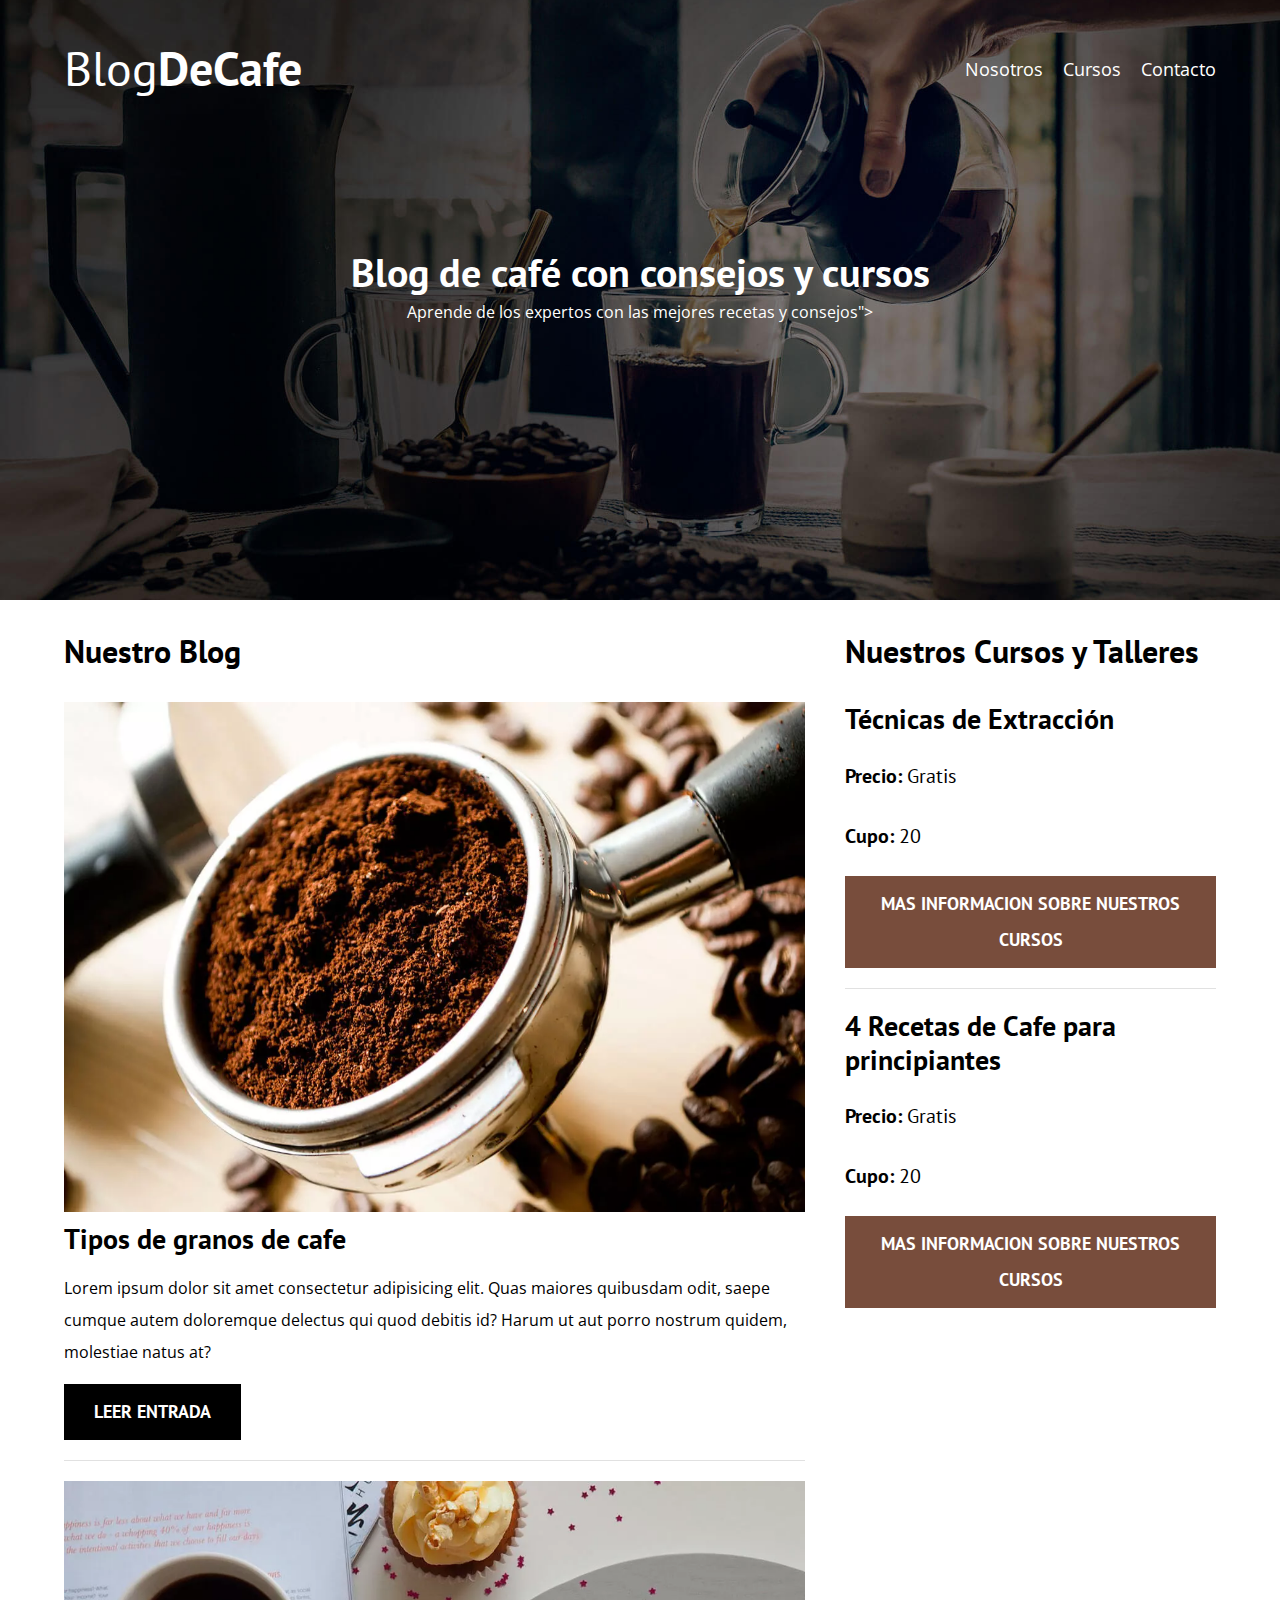
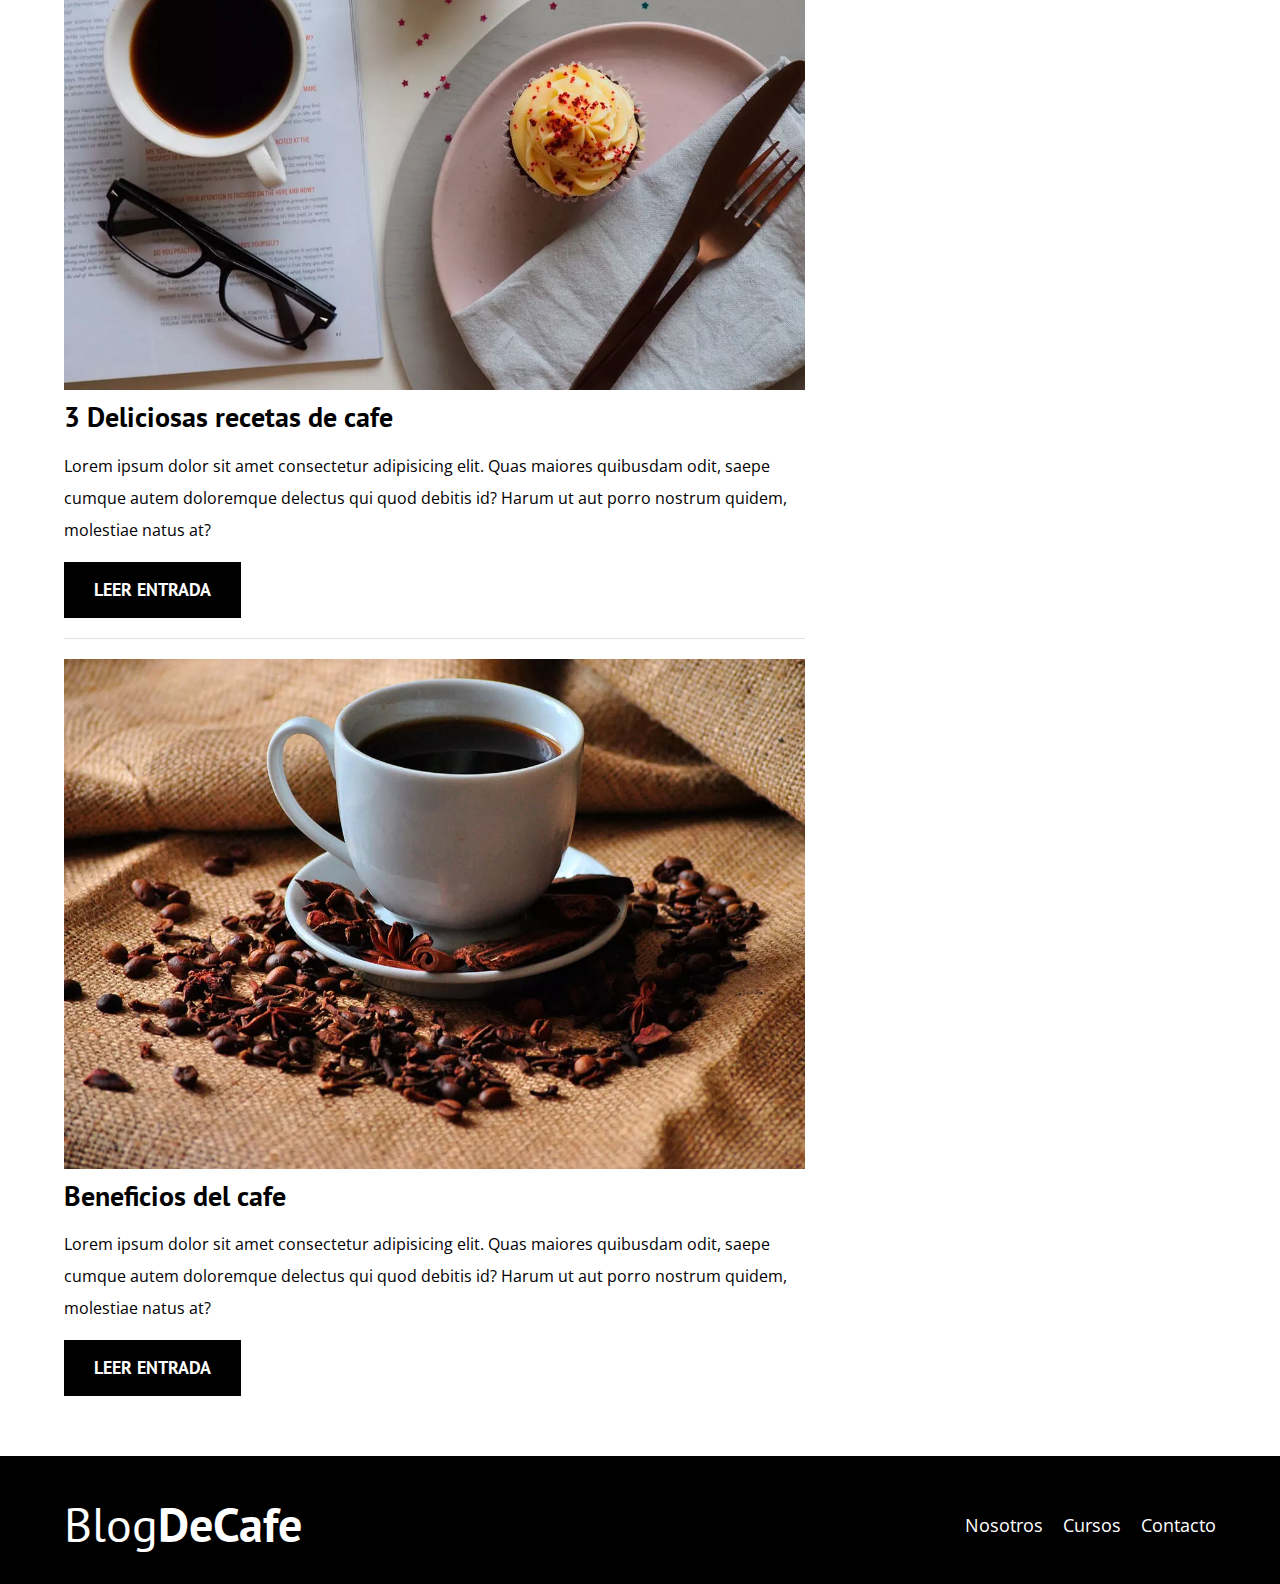
==== index.html @ 02feb901 "Add files via upload" ====
<!DOCTYPE html>
<html lang="en">
<head>
    <meta charset="UTF-8">
    <meta name="viewport" content="width=device-width, initial-scale=1.0">
    <title>BlogDeCafe</title>
    <meta name="description" content="Página web de blog de cafe">
    <link rel="preconnect" href="https://fonts.googleapis.com">
    <link rel="preconnect" href="https://fonts.gstatic.com" crossorigin>
    <!--prefetch-->
    <link rel="prefetch" href="nosotros.html">

    <!-- Preload -->
    <link rel="preload" href="css/normalize.css" as="style">
    <link rel="stylesheet" href="css/normalize.css">

    <link rel="preload" href="https://fonts.googleapis.com/css2?family=Open+Sans:ital@0;1&family=PT+Sans:wght@400;700&display=swap" crossorigin="anonymous" as="font" >
    <link href="https://fonts.googleapis.com/css2?family=Open+Sans:ital@0;1&family=PT+Sans:wght@400;700&display=swap" rel="stylesheet">
    
    <link rel="preload" href="css/style.css" as="style">
    <link rel="stylesheet" href="css/style.css">


</head>
<body>
    <header class="header">
        <div class="contenedor">
            <div class="barra">
                <a class="logo" href="index.html">
                    <h1 class="logo__nombre no-margin centrar-texto" >Blog<span class="logo__bold">DeCafe</span></h1>
                </a>
                <nav class="navegacion">
                    <a href="nosotros.html" class="navegacion__enlace">Nosotros</a>
                    <a href="cursos.html" class="navegacion__enlace">Cursos</a>
                    <a href="contacto.html" class="navegacion__enlace">Contacto</a>
                </nav>
            </div>
        </div>
        <div class="header__texto">
            <h2 class="no-margin">Blog de café con consejos y cursos</h2>
            <p class="no-margin">Aprende de los expertos con las mejores recetas y consejos"></p>
        </div> 
    </header>
    <div class="contenedor contenido-principal">
        <main class="blog">
            <h3>Nuestro Blog</h3>
            <article class="entrada">
                <div class="entrada_imagen">
                    <picture>
                        <source srcset="img/blog1.webp" type="image/webp">
                        <img  src="img/blog1.jpg" alt="imagen blog" loading="lazy">
                    </picture>
                    
                </div>
                <div class="entrada_contenido">
                    <h4 class="no-margin">Tipos de granos de cafe</h4>
                    <p>Lorem ipsum dolor sit amet consectetur adipisicing elit. Quas maiores quibusdam odit, saepe cumque autem doloremque delectus qui quod debitis id? Harum ut aut porro nostrum quidem, molestiae natus at?</p>
                    <a href="entrada.html" class="boton boton--primario">Leer Entrada</a>
                </div>
            </article>

            <article class="entrada">
                <div class="entrada_imagen">
                    <picture>
                        <source srcset="img/blog2.webp" type="image/webp">
                        <img  src="img/blog2.jpg" alt="imagen blog" loading="lazy">
                    </picture>
                    
                </div>
                <div class="entrada_contenido">
                    <h4 class="no-margin">3 Deliciosas recetas de cafe</h4>
                    <p>Lorem ipsum dolor sit amet consectetur adipisicing elit. Quas maiores quibusdam odit, saepe cumque autem doloremque delectus qui quod debitis id? Harum ut aut porro nostrum quidem, molestiae natus at?</p>
                    <a href="entrada.html" class="boton boton--primario">Leer Entrada</a>
                </div>
            </article>

            <article class="entrada">
                <div class="entrada_imagen">
                    <picture>
                        <source srcset="img/blog3.webp" type="image/webp">
                        <img src="img/blog3.jpg" alt="imagen blog" loading="lazy">
                    </picture>
                    
                </div>
                <div class="entrada_contenido">
                    <h4 class="no-margin">Beneficios del cafe</h4>
                    <p>Lorem ipsum dolor sit amet consectetur adipisicing elit. Quas maiores quibusdam odit, saepe cumque autem doloremque delectus qui quod debitis id? Harum ut aut porro nostrum quidem, molestiae natus at?</p>
                    <a href="entrada.html" class="boton boton--primario">Leer Entrada</a>
                </div>
            </article>
        </main>
        <aside class="sidebar">
            <h3>Nuestros Cursos y Talleres</h3>
            <ul class="cursos no-padding">
                <li class="widget-curso">
                    <h4 class="no-margin">Técnicas de Extracción</h4>
                    <p class="widget-curso__label">Precio: <span class="widget-curso__info">Gratis</span></p>
                    <p class="widget-curso__label">Cupo: <span class="widget-curso__info">20</span></p>
                    <a href="entrada.html" class="boton boton--secundario">Mas Informacion sobre nuestros cursos</a>
                </li>

                <li class="widget-curso">
                    <h4 class="no-margin">4 Recetas de Cafe para principiantes</h4>
                    <p class="widget-curso__label">Precio: <span class="widget-curso__info">Gratis</span></p>
                    <p class="widget-curso__label">Cupo: <span class="widget-curso__info">20</span></p>
                    <a href="entrada.html" class="boton boton--secundario">Mas Informacion sobre nuestros cursos</a>
                </li>
            </ul>
        </aside>
    </div>
    <footer class="footer">
        <div class="contenedor">
            <div class="barra">
                <a class="logo" href="index.html">
                    <h1 class="logo__nombre no-margin centrar-texto" >Blog<span class="logo__bold">DeCafe</span></h1>
                </a>
                <nav class="navegacion">
                    <a href="nosotros.html" class="navegacion__enlace">Nosotros</a>
                    <a href="cursos.html" class="navegacion__enlace">Cursos</a>
                    <a href="contacto.html" class="navegacion__enlace">Contacto</a>
                </nav>
            </div>
        </div>
    </footer>
    <script src="js/modernizr.js" defer></script>
</body>
</html>
---- css/style.css ----
:root {
    --fuenteHeadings: 'PT Sans', sans-serif;
    --fuenteParrafos: 'Open Sans', sans-serif;

    --primario: #784D3C;
    --gris:#e1e1e1;
    --blanco: #ffffff;
    --negro: #000000;
}

html{
    box-sizing: border-box;
    font-size: 62.5%; /* 1rem = 10px */
}

*, *:before, *:after {
    box-sizing: inherit;
}

body{
    font-family: var(--fuenteParrafos);
    font-size: 1.6rem;
    line-height: 2;
}

/** Globales **/
.contenedor {
    max-width: 120rem;
    width: 90%;
    width: min(90%, 120rem);
    margin: 0 auto;
}

a{
    text-decoration: none;
}

h1,h2,h3,h4{
    font-family: var(--fuenteHeadings);
    line-height: 1.2;
}

h1{
    font-size: 4.8rem;
}

h2{
    font-size: 4rem;
}

h3{
    font-size: 3.2rem;
}

h4{
    font-size: 2.8rem;
}

img{
    max-width: 100%;
}

/*** Utilidades ***/
.no-margin {
    margin: 0;
}

.no-padding {
    padding: 0;
}

.centrar-texto {
    text-align: center;
}

/** Header **/
.webp .header{
    background-image: url(../img/banner.webp);
}
.webp .header{
    background-image: url(../img/banner.jpg);
}

.header {
   background-image: url(../img/banner.jpg);
   height: 60rem;
   background-size: cover;
   background-repeat: no-repeat;
   background-position: center center;
}

.header__texto{
    text-align: center;
    color: var(--blanco);
    
}

@media (min-width: 768px) {
    .header__texto{
        margin-top: 15rem;
    }
}
.barra{
    padding-top: 4rem;
}

@media (min-width: 768px) {
    .barra{
        display: flex;
        justify-content: space-between;
        align-items: center;
    }
}

.logo {
    color: var(--blanco);
}

.logo__nombre{
    font-weight: normal;
}

.logo__bold{
    font-weight: 700;
}

.navegacion__enlace{
    display:block;
    text-align: center;
    font-size: 1.8rem;
    color: var(--blanco);
}

@media (min-width: 768px) {
    .navegacion{
        display: flex;
        gap: 2rem;
    }
}

@media (min-width: 768px){
    .contenido-principal{
        display: grid;
        grid-template-columns: 2fr 1fr;
        column-gap: 4rem;
    }
}

.entrada{
    border-bottom: 1px solid var(--gris);
    margin-bottom: 2rem;
}
.entrada:last-of-type{
    border: none;
    margin-bottom: 0;
}

.boton{
    display: block;
    font-family: var(--fuenteHeadings);
    color: var(--blanco);
    text-align: center;
    padding: 1rem 3rem;
    font-size: 1.8rem;
    text-transform: uppercase;
    font-weight: 700;
    margin-bottom: 2rem;
    border: none;

}
@media (min-width: 768px) {
    .boton{
        display: inline-block;
    }
}

.boton:hover{
    cursor: pointer;
}
.boton--primario{
    background-color: var(--negro);
}

.boton--secundario{
    background-color: var(--primario);
}

.cursos{
    list-style: none;
}
.widget-curso{
    border-bottom: 1px solid var(--gris);
    margin-bottom: 2rem;    
}
.widget-curso:last-of-type{
    border: none;
    margin-bottom: 0;
}
.widget-curso__label{
    font-family: var(--fuenteHeadings);
    font-weight: bold;
}
.widget-curso__info{
    font-weight: normal;
}
.widget-curso__label,
.widget-curso__info{
    font-size: 2rem;
}

.footer{
    background-color: var(--negro);
    padding-bottom: 3rem;
    margin-top: 4rem;
}

@media (min-width: 768px) {
    /*.sobre-nosotros{
        display: flex;
        gap: 2rem;
        justify-content: space-between;
    }
    .sobre-nosotros__imagen,
    .sobre-nosotros__texto{
        flex-basis: 50%;
        
    } es lo mismo que lo de abajo*/

    .sobre-nosotros{
        display: grid;
        grid-template-columns: repeat(2, 1fr);
        column-gap: 2rem;
    } 
}

/** Cursos **/
.curso{
    padding: 3rem 0;
    border-bottom: 1px solid var(--gris);
}

@media (min-width: 768px) {
    .curso{
        display: grid;
        grid-template-columns: 1fr 2fr;
        column-gap: 2rem;
    }
}
.curso:last-of-type{
    border: none;
}

.curso__label{
    font-family: var(--fuenteHeadings);
    font-weight: bold;
}
.curso__info{
    font-weight: normal;
}
.curso__label,
.curso__info{
    font-size: 2rem;
}

/** Contacto **/
.contacto-bg{
    background-image: url(../img/contacto.jpg);
    height: 40rem;
    background-size: cover;
    background-repeat: no-repeat;

}


.formulario{
    background-color: var(--blanco);
    margin: -5rem auto 0 auto;
    width: 95%;
    padding: 5rem;
}
.campo{
    display: flex;
    margin-bottom: 2rem;
    gap: 2rem;
}
.campo__label{
    flex: 0 0 9rem;
    text-align: right;
}

.campo__field{
    flex: 1;
    border: 1px solid var(--gris);
}
.campo__field--textarea{
    height: 20rem;
}
---- css/style.css ----
:root {
    --fuenteHeadings: 'PT Sans', sans-serif;
    --fuenteParrafos: 'Open Sans', sans-serif;

    --primario: #784D3C;
    --gris:#e1e1e1;
    --blanco: #ffffff;
    --negro: #000000;
}

html{
    box-sizing: border-box;
    font-size: 62.5%; /* 1rem = 10px */
}

*, *:before, *:after {
    box-sizing: inherit;
}

body{
    font-family: var(--fuenteParrafos);
    font-size: 1.6rem;
    line-height: 2;
}

/** Globales **/
.contenedor {
    max-width: 120rem;
    width: 90%;
    width: min(90%, 120rem);
    margin: 0 auto;
}

a{
    text-decoration: none;
}

h1,h2,h3,h4{
    font-family: var(--fuenteHeadings);
    line-height: 1.2;
}

h1{
    font-size: 4.8rem;
}

h2{
    font-size: 4rem;
}

h3{
    font-size: 3.2rem;
}

h4{
    font-size: 2.8rem;
}

img{
    max-width: 100%;
}

/*** Utilidades ***/
.no-margin {
    margin: 0;
}

.no-padding {
    padding: 0;
}

.centrar-texto {
    text-align: center;
}

/** Header **/
.webp .header{
    background-image: url(../img/banner.webp);
}
.webp .header{
    background-image: url(../img/banner.jpg);
}

.header {
   background-image: url(../img/banner.jpg);
   height: 60rem;
   background-size: cover;
   background-repeat: no-repeat;
   background-position: center center;
}

.header__texto{
    text-align: center;
    color: var(--blanco);
    
}

@media (min-width: 768px) {
    .header__texto{
        margin-top: 15rem;
    }
}
.barra{
    padding-top: 4rem;
}

@media (min-width: 768px) {
    .barra{
        display: flex;
        justify-content: space-between;
        align-items: center;
    }
}

.logo {
    color: var(--blanco);
}

.logo__nombre{
    font-weight: normal;
}

.logo__bold{
    font-weight: 700;
}

.navegacion__enlace{
    display:block;
    text-align: center;
    font-size: 1.8rem;
    color: var(--blanco);
}

@media (min-width: 768px) {
    .navegacion{
        display: flex;
        gap: 2rem;
    }
}

@media (min-width: 768px){
    .contenido-principal{
        display: grid;
        grid-template-columns: 2fr 1fr;
        column-gap: 4rem;
    }
}

.entrada{
    border-bottom: 1px solid var(--gris);
    margin-bottom: 2rem;
}
.entrada:last-of-type{
    border: none;
    margin-bottom: 0;
}

.boton{
    display: block;
    font-family: var(--fuenteHeadings);
    color: var(--blanco);
    text-align: center;
    padding: 1rem 3rem;
    font-size: 1.8rem;
    text-transform: uppercase;
    font-weight: 700;
    margin-bottom: 2rem;
    border: none;

}
@media (min-width: 768px) {
    .boton{
        display: inline-block;
    }
}

.boton:hover{
    cursor: pointer;
}
.boton--primario{
    background-color: var(--negro);
}

.boton--secundario{
    background-color: var(--primario);
}

.cursos{
    list-style: none;
}
.widget-curso{
    border-bottom: 1px solid var(--gris);
    margin-bottom: 2rem;    
}
.widget-curso:last-of-type{
    border: none;
    margin-bottom: 0;
}
.widget-curso__label{
    font-family: var(--fuenteHeadings);
    font-weight: bold;
}
.widget-curso__info{
    font-weight: normal;
}
.widget-curso__label,
.widget-curso__info{
    font-size: 2rem;
}

.footer{
    background-color: var(--negro);
    padding-bottom: 3rem;
    margin-top: 4rem;
}

@media (min-width: 768px) {
    /*.sobre-nosotros{
        display: flex;
        gap: 2rem;
        justify-content: space-between;
    }
    .sobre-nosotros__imagen,
    .sobre-nosotros__texto{
        flex-basis: 50%;
        
    } es lo mismo que lo de abajo*/

    .sobre-nosotros{
        display: grid;
        grid-template-columns: repeat(2, 1fr);
        column-gap: 2rem;
    } 
}

/** Cursos **/
.curso{
    padding: 3rem 0;
    border-bottom: 1px solid var(--gris);
}

@media (min-width: 768px) {
    .curso{
        display: grid;
        grid-template-columns: 1fr 2fr;
        column-gap: 2rem;
    }
}
.curso:last-of-type{
    border: none;
}

.curso__label{
    font-family: var(--fuenteHeadings);
    font-weight: bold;
}
.curso__info{
    font-weight: normal;
}
.curso__label,
.curso__info{
    font-size: 2rem;
}

/** Contacto **/
.contacto-bg{
    background-image: url(../img/contacto.jpg);
    height: 40rem;
    background-size: cover;
    background-repeat: no-repeat;

}


.formulario{
    background-color: var(--blanco);
    margin: -5rem auto 0 auto;
    width: 95%;
    padding: 5rem;
}
.campo{
    display: flex;
    margin-bottom: 2rem;
    gap: 2rem;
}
.campo__label{
    flex: 0 0 9rem;
    text-align: right;
}

.campo__field{
    flex: 1;
    border: 1px solid var(--gris);
}
.campo__field--textarea{
    height: 20rem;
}
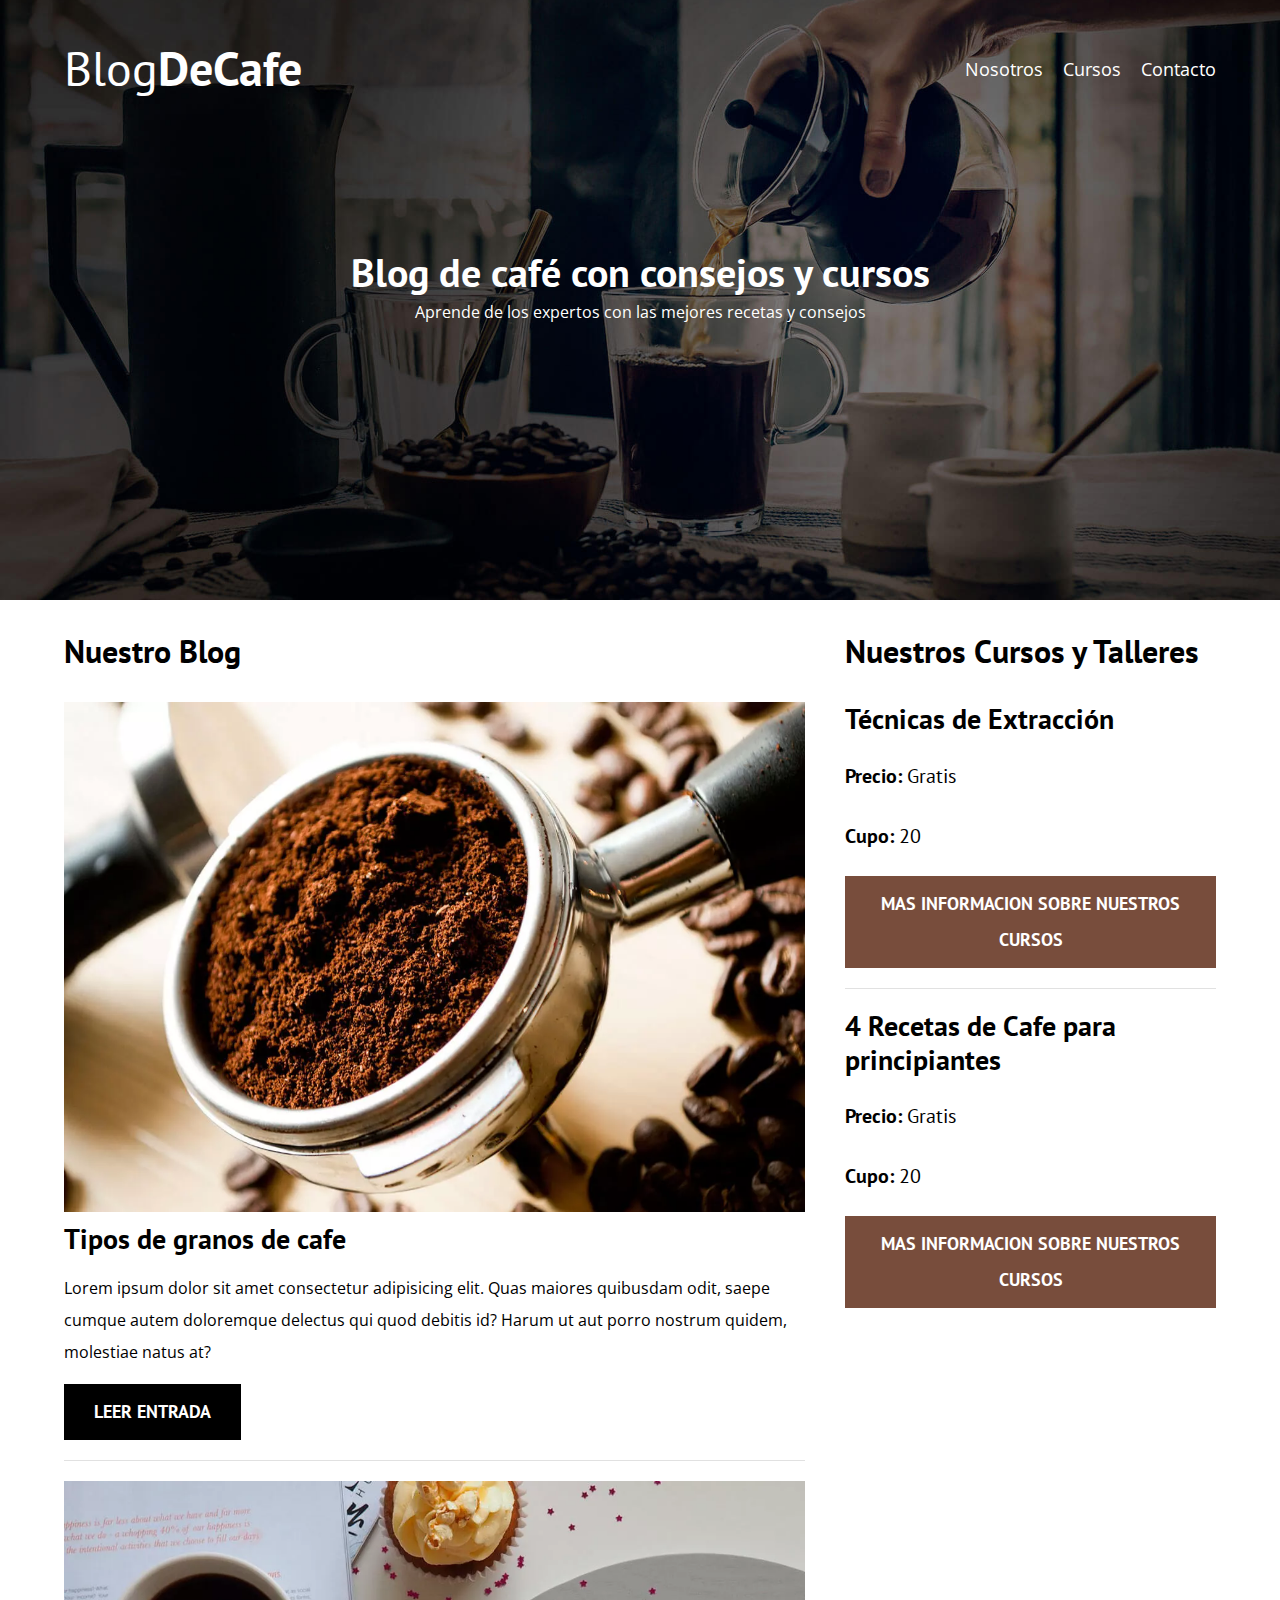
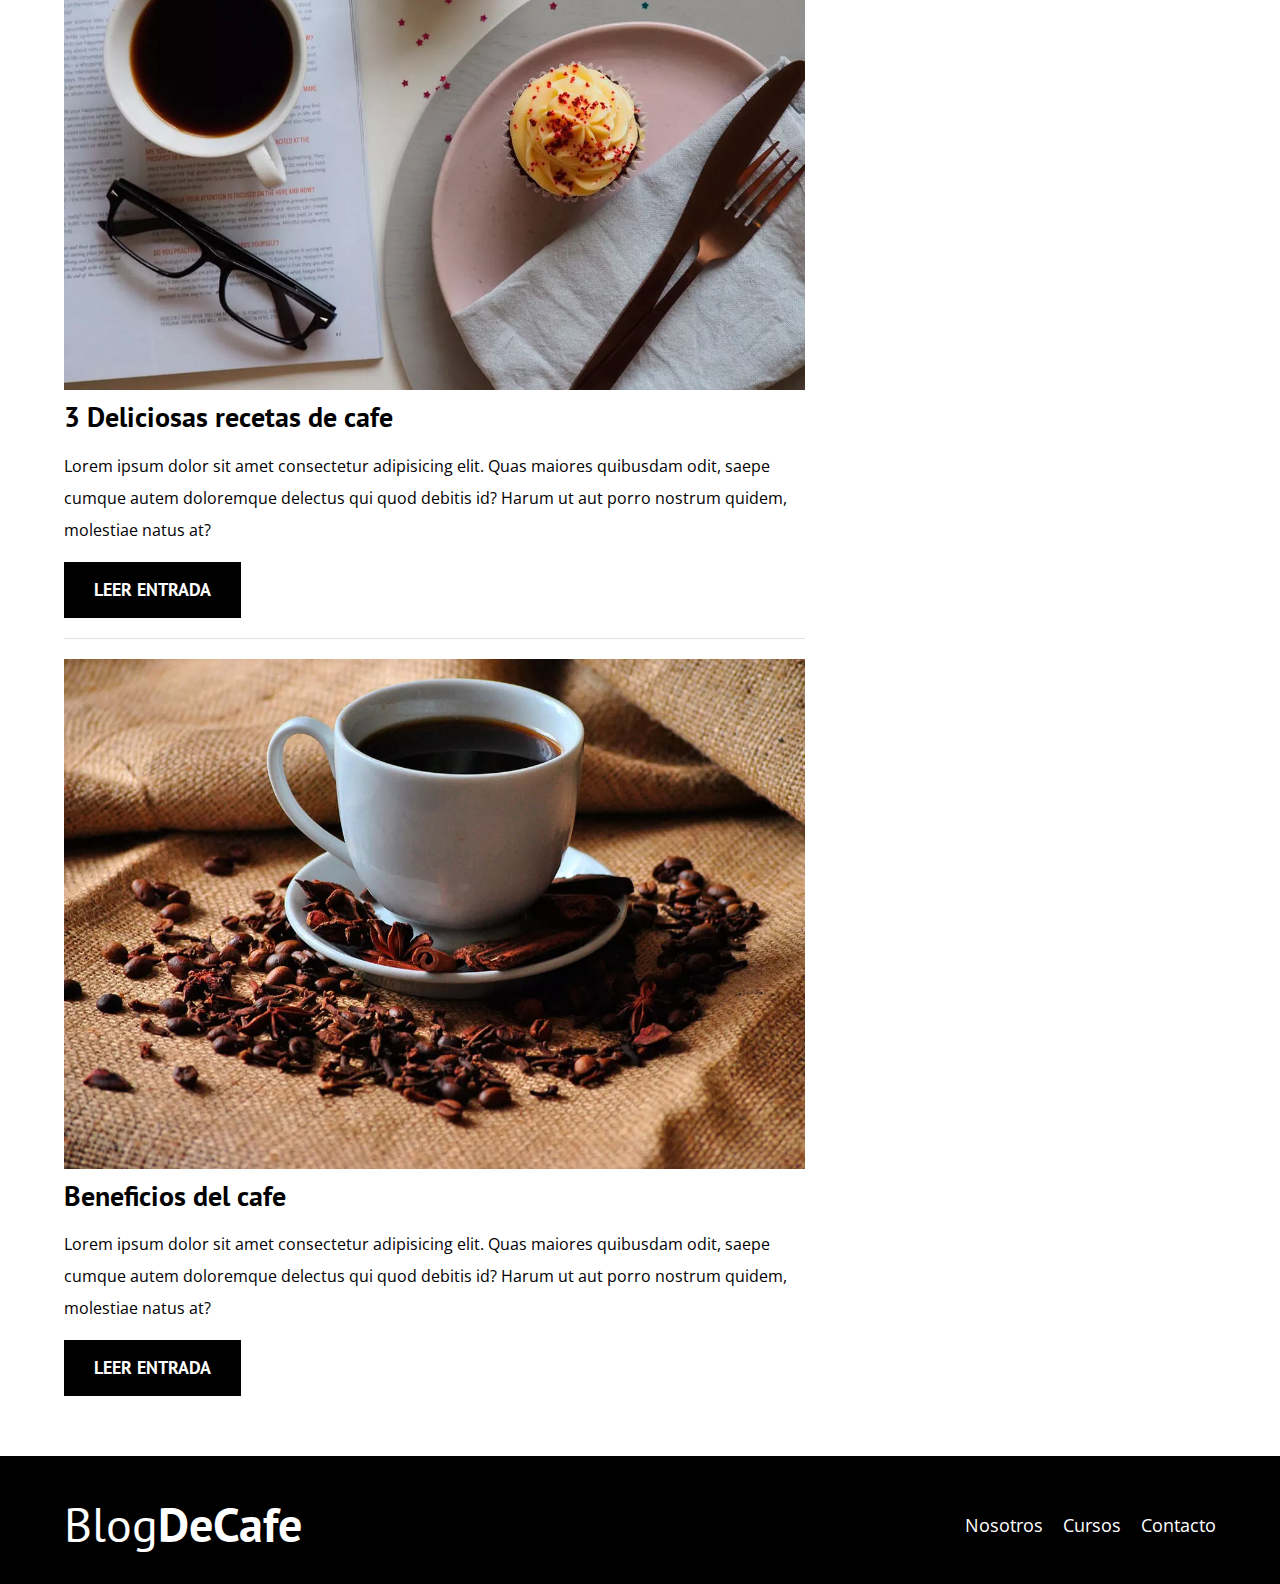
==== commit 717214d2: "Update index.html" ====
--- a/index.html
+++ b/index.html
@@ -38,7 +38,7 @@
         </div>
         <div class="header__texto">
             <h2 class="no-margin">Blog de café con consejos y cursos</h2>
-            <p class="no-margin">Aprende de los expertos con las mejores recetas y consejos"></p>
+            <p class="no-margin">Aprende de los expertos con las mejores recetas y consejos</p>
         </div> 
     </header>
     <div class="contenedor contenido-principal">
@@ -124,4 +124,4 @@
     </footer>
     <script src="js/modernizr.js" defer></script>
 </body>
-</html>+</html>
